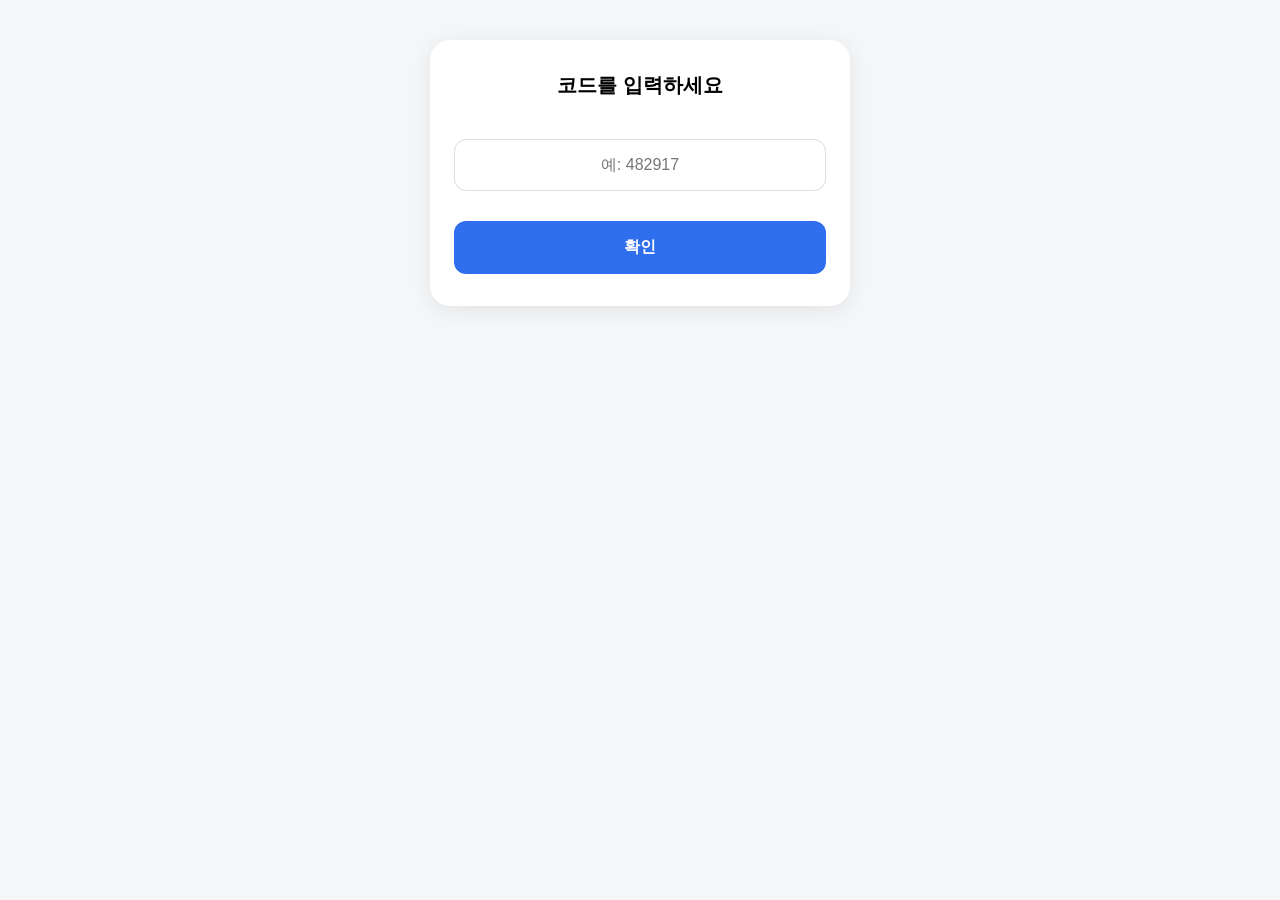
==== download-code.html @ dc870a53 "Update download-code.html" ====
<!DOCTYPE html>
<html lang="ko">
<head>
<meta charset="UTF-8">
<title>코드 입력</title>
<link rel="stylesheet" href="style.css">
</head>
<body>
  <div class="screen">
    <h1>코드를 입력하세요</h1>
    <input type="text" placeholder="예: 482917">
    <a href="download-list.html" class="btn btn-primary">확인</a>
  </div>
</body>
</html>
---- style.css ----
* { box-sizing: border-box; margin: 0; padding: 0; }

body {
  font-family: 'Apple SD Gothic Neo', sans-serif;
  background: #f5f6f8;
  display: flex;
  justify-content: center;
  padding: 40px 16px;
}

.screen {
  width: 100%;
  max-width: 420px;
  background: #fff;
  border-radius: 20px;
  padding: 32px 24px;
  box-shadow: 0 4px 20px rgba(0,0,0,0.08);
  text-align: center;
}

h1 { font-size: 20px; margin-bottom: 24px; }

.btn {
  display: block;
  width: 100%;
  padding: 16px;
  margin-top: 14px;
  border: none;
  border-radius: 12px;
  font-size: 16px;
  font-weight: 600;
  cursor: pointer;
  text-decoration: none;
}

.btn-primary { background: #2f6fed; color: #fff; }
.btn-secondary { background: #eef1f6; color: #333; }
.btn-danger { background: #ff4d4f; color: #fff; }

.code-box {
  font-size: 32px;
  font-weight: 700;
  letter-spacing: 4px;
  background: #f0f4ff;
  padding: 20px;
  border-radius: 12px;
  margin: 20px 0;
}

.notice {
  font-size: 13px;
  color: #888;
  margin: 12px 0;
}

.progress-bar {
  width: 100%;
  height: 10px;
  background: #eee;
  border-radius: 10px;
  overflow: hidden;
  margin: 10px 0 20px;
}
.progress-bar-fill {
  height: 100%;
  background: #2f6fed;
  width: 64%;
}

.thumb-grid {
  display: grid;
  grid-template-columns: repeat(2, 1fr);
  gap: 10px;
  margin: 16px 0;
}
.thumb {
  background: #ddd;
  height: 90px;
  border-radius: 10px;
  display: flex;
  align-items: flex-end;
  justify-content: flex-end;
  font-size: 20px;
  padding: 6px;
}

input[type="text"] {
  width: 100%;
  padding: 16px;
  font-size: 16px;
  border: 1px solid #ddd;
  border-radius: 12px;
  text-align: center;
  margin: 16px 0;
}
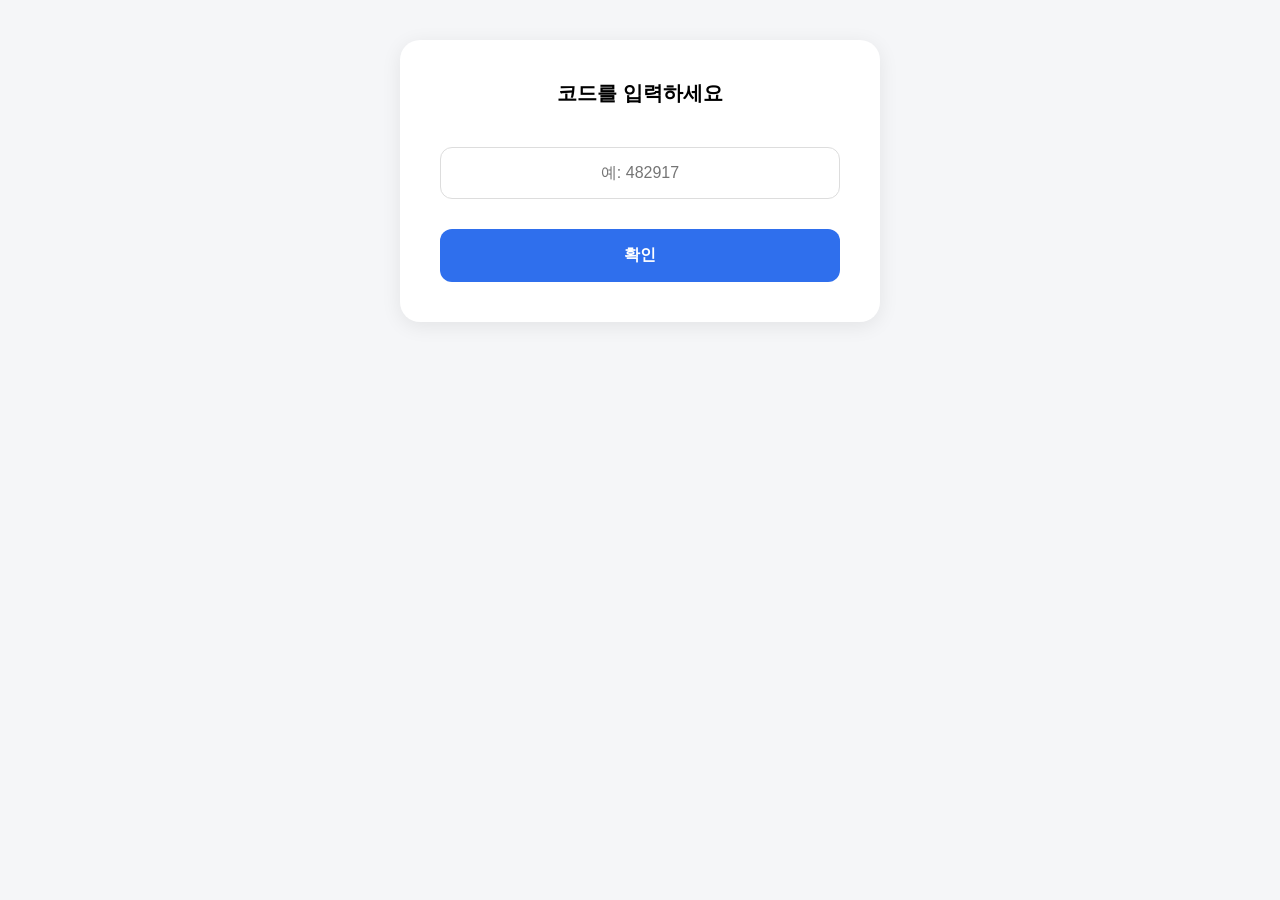
==== commit f86c1310: "Modify layout of code input screen Updated the layout of the input screen by changing the class of t" ====
--- a/download-code.html
+++ b/download-code.html
@@ -6,7 +6,7 @@
 <link rel="stylesheet" href="style.css">
 </head>
 <body>
-  <div class="screen">
+  <div class="screen-center">
     <h1>코드를 입력하세요</h1>
     <input type="text" placeholder="예: 482917">
     <a href="download-list.html" class="btn btn-primary">확인</a>
--- a/style.css
+++ b/style.css
@@ -93,3 +93,54 @@
   text-align: center;
   margin: 16px 0;
 }
+/* PC(사진 받기) 화면 전용 - 넓은 레이아웃 */
+.screen-wide {
+  width: 100%;
+  max-width: 900px;
+  background: #fff;
+  border-radius: 20px;
+  padding: 40px;
+  box-shadow: 0 4px 20px rgba(0,0,0,0.08);
+}
+
+.screen-wide h1 {
+  text-align: left;
+  margin-bottom: 30px;
+}
+
+/* 코드 입력 화면은 PC여도 가운데 좁게 유지 */
+.screen-center {
+  width: 100%;
+  max-width: 480px;
+  background: #fff;
+  border-radius: 20px;
+  padding: 40px;
+  box-shadow: 0 4px 20px rgba(0,0,0,0.08);
+  text-align: center;
+}
+
+/* PC 사진 목록 - 화면 넓게 쓰도록 그리드 칸수 늘림 */
+.thumb-grid-wide {
+  display: grid;
+  grid-template-columns: repeat(5, 1fr);
+  gap: 16px;
+  margin: 24px 0;
+}
+
+.thumb-grid-wide .thumb {
+  height: 140px;
+  font-size: 24px;
+}
+
+.top-bar {
+  display: flex;
+  justify-content: space-between;
+  align-items: center;
+  margin-bottom: 20px;
+}
+
+.btn-wide {
+  width: auto;
+  display: inline-block;
+  padding: 14px 28px;
+}
